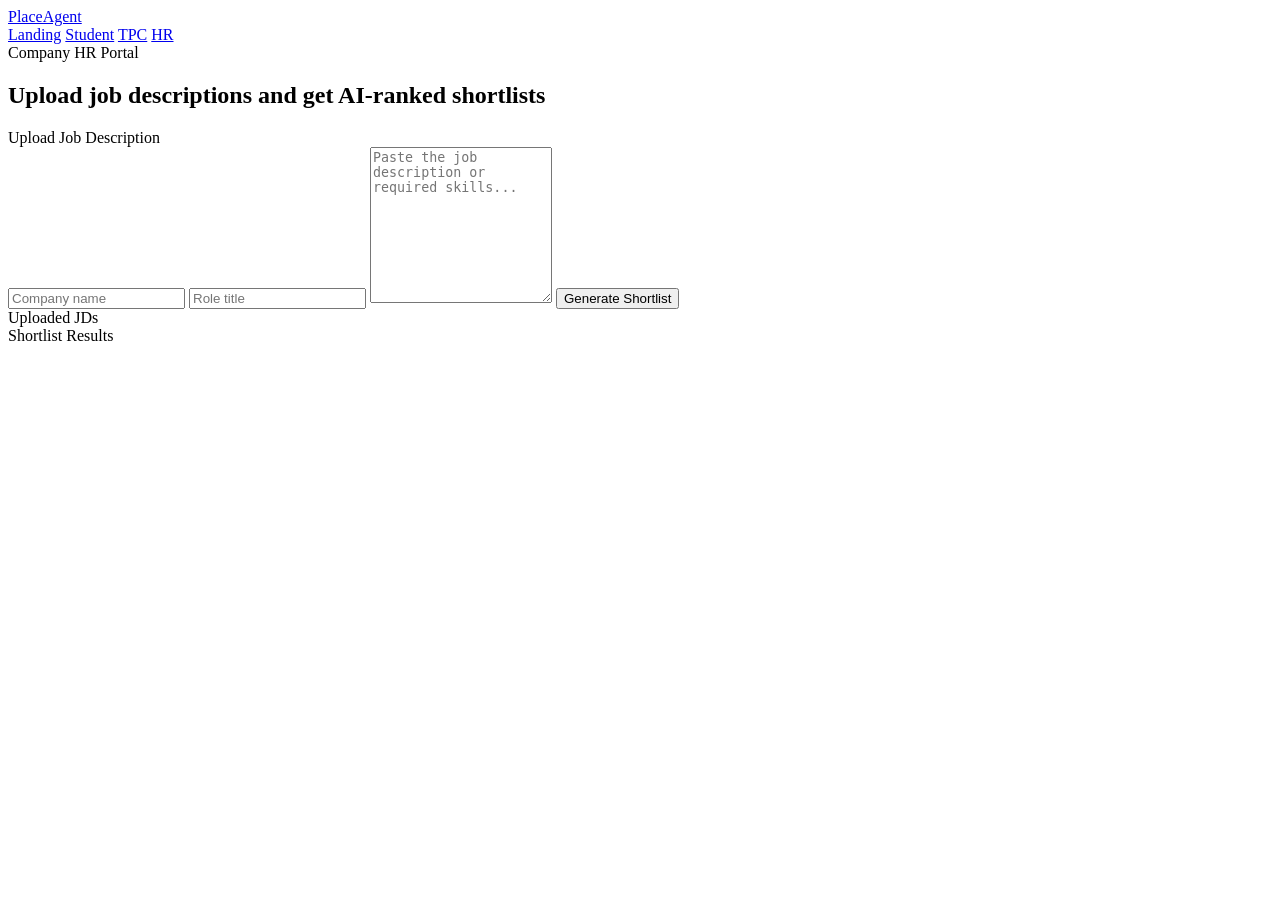
==== app/templates/hr.html @ d996e508 "Upgrade PlaceAgent parsing, orchestration, persistence, and UX" ====
<!DOCTYPE html>
<html lang="en">
<head>
  <meta charset="UTF-8" />
  <meta name="viewport" content="width=device-width, initial-scale=1.0" />
  <title>PlaceAgent | HR Portal</title>
  <link rel="preconnect" href="https://fonts.googleapis.com">
  <link rel="preconnect" href="https://fonts.gstatic.com" crossorigin>
  <link href="https://fonts.googleapis.com/css2?family=Space+Grotesk:wght@400;500;700&family=Manrope:wght@400;500;700;800&display=swap" rel="stylesheet">
  <link rel="stylesheet" href="/static/styles.css" />
</head>
<body>
  <div class="noise"></div>
  <header class="topbar">
    <a class="brand brand-link" href="/">
      <span class="brand-mark"></span>
      <span>PlaceAgent</span>
    </a>
    <nav class="nav">
      <a href="/">Landing</a>
      <a href="/student">Student</a>
      <a href="/tpc">TPC</a>
      <a href="/hr">HR</a>
    </nav>
  </header>

  <main class="page-shell">
    <section class="section compact-hero">
      <div class="section-head">
        <span class="eyebrow">Company HR Portal</span>
        <h2>Upload job descriptions and get AI-ranked shortlists</h2>
      </div>
      <div id="ai-banner" class="ai-banner"></div>
      <div id="hr-status" class="ai-banner" hidden></div>
    </section>
    <section class="section dashboard">
      <div class="dashboard-grid">
        <aside class="glass student-list">
          <div class="panel-title">Upload Job Description</div>
          <form id="jd-form" class="onboarding-form">
            <input type="text" name="company_name" placeholder="Company name" required />
            <input type="text" name="role_title" placeholder="Role title" required />
            <textarea name="requirements" rows="10" placeholder="Paste the job description or required skills..." required></textarea>
            <button class="btn btn-primary" type="submit">Generate Shortlist</button>
          </form>
          <div class="panel-title">Uploaded JDs</div>
          <div id="jd-list" class="stack-list"></div>
        </aside>
        <section class="glass student-detail">
          <div class="panel-title">Shortlist Results</div>
          <div id="shortlist-output" class="stack-list"></div>
        </section>
      </div>
    </section>
  </main>
  <script src="/static/hr.js"></script>
</body>
</html>
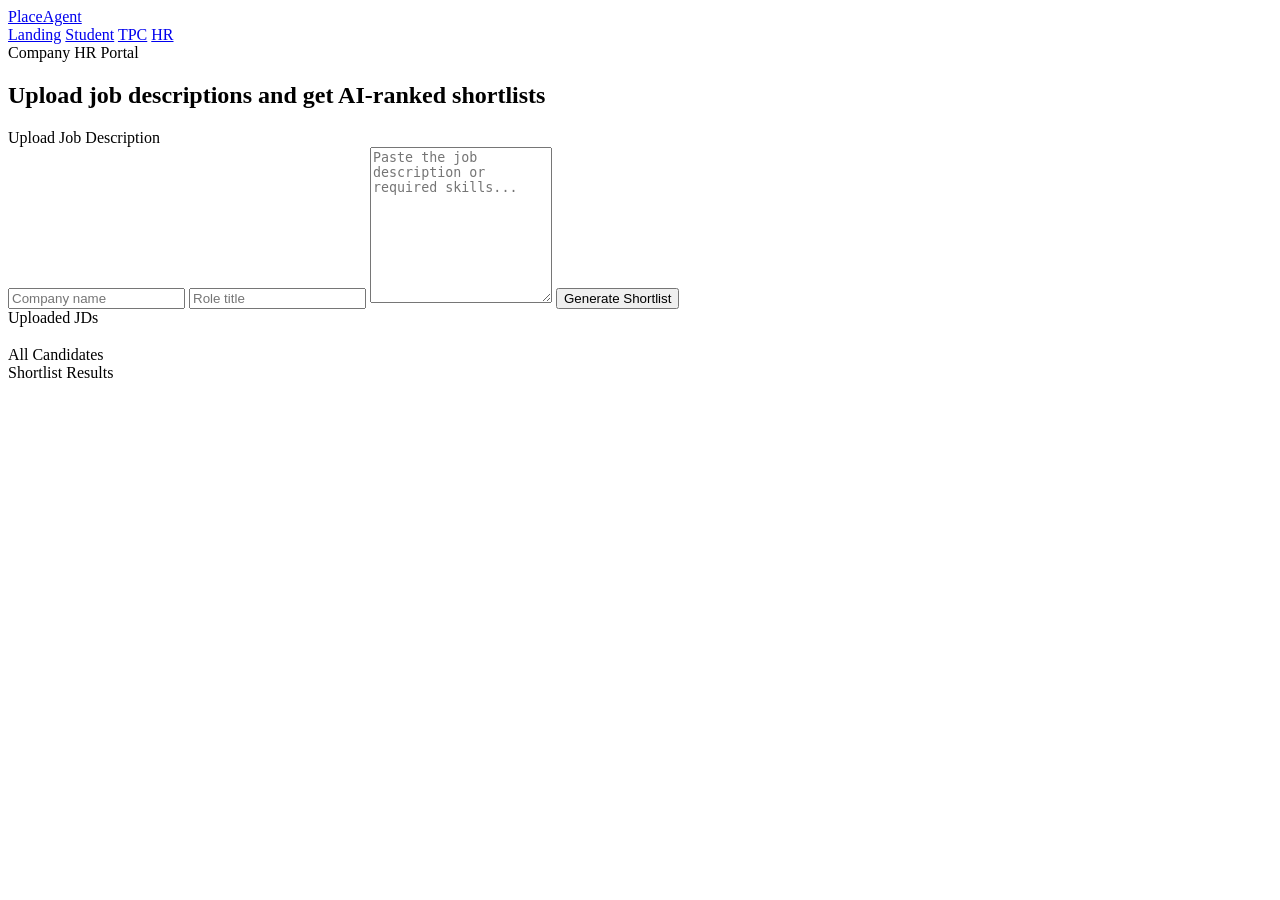
==== commit 4759afd1: "Build connected HR dashboard" ====
--- a/app/templates/hr.html
+++ b/app/templates/hr.html
@@ -31,6 +31,7 @@
         <h2>Upload job descriptions and get AI-ranked shortlists</h2>
       </div>
       <div id="ai-banner" class="ai-banner"></div>
+      <div id="hr-stats" class="hero-stats"></div>
       <div id="hr-status" class="ai-banner" hidden></div>
     </section>
     <section class="section dashboard">
@@ -45,10 +46,22 @@
           </form>
           <div class="panel-title">Uploaded JDs</div>
           <div id="jd-list" class="stack-list"></div>
+          <div class="panel-title" style="margin-top:1.2rem;">All Candidates</div>
+          <div id="candidate-list" class="stack-list"></div>
         </aside>
         <section class="glass student-detail">
           <div class="panel-title">Shortlist Results</div>
           <div id="shortlist-output" class="stack-list"></div>
+          <div id="candidate-detail" hidden>
+            <div class="panel-title" style="margin-top:1.2rem;">Candidate Profile</div>
+            <div id="candidate-profile-content" class="stack-list"></div>
+            <form id="invite-form" class="onboarding-form" style="margin-top:1rem;" hidden>
+              <div class="subhead">Send Interview Invite</div>
+              <input type="date" name="interview_date" required />
+              <input type="text" name="message" placeholder="Optional note to candidate" />
+              <button class="btn btn-primary" type="submit">Send Invite</button>
+            </form>
+          </div>
         </section>
       </div>
     </section>
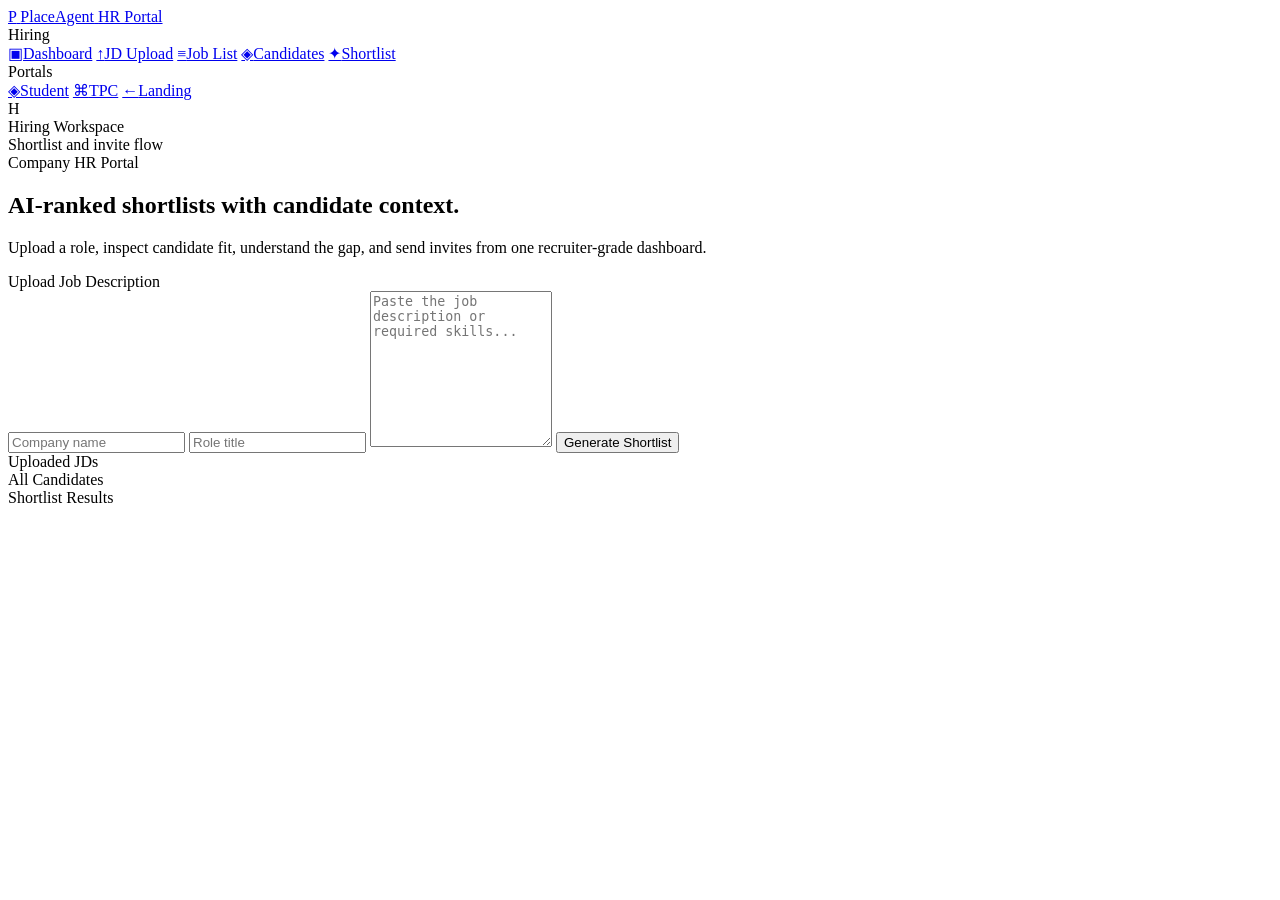
==== commit 39faaa04: "Redesign dashboards with premium portal UI" ====
--- a/app/templates/hr.html
+++ b/app/templates/hr.html
@@ -6,66 +6,105 @@
   <title>PlaceAgent | HR Portal</title>
   <link rel="preconnect" href="https://fonts.googleapis.com">
   <link rel="preconnect" href="https://fonts.gstatic.com" crossorigin>
-  <link href="https://fonts.googleapis.com/css2?family=Space+Grotesk:wght@400;500;700&family=Manrope:wght@400;500;700;800&display=swap" rel="stylesheet">
+  <link href="https://fonts.googleapis.com/css2?family=Syne:wght@400;600;700;800&family=DM+Sans:wght@300;400;500;700&display=swap" rel="stylesheet">
   <link rel="stylesheet" href="/static/styles.css" />
 </head>
-<body>
+<body class="portal-body">
   <div class="noise"></div>
-  <header class="topbar">
-    <a class="brand brand-link" href="/">
-      <span class="brand-mark"></span>
-      <span>PlaceAgent</span>
-    </a>
-    <nav class="nav">
-      <a href="/">Landing</a>
-      <a href="/student">Student</a>
-      <a href="/tpc">TPC</a>
-      <a href="/hr">HR</a>
-    </nav>
-  </header>
+  <div class="portal-shell">
+    <aside class="portal-sidebar">
+      <a class="sidebar-logo" href="/">
+        <span class="logo-icon">P</span>
+        <span>
+          <span class="logo-text">PlaceAgent</span>
+          <span class="logo-sub">HR Portal</span>
+        </span>
+      </a>
 
-  <main class="page-shell">
-    <section class="section compact-hero">
-      <div class="section-head">
-        <span class="eyebrow">Company HR Portal</span>
-        <h2>Upload job descriptions and get AI-ranked shortlists</h2>
+      <nav class="sidebar-nav">
+        <div class="nav-label">Hiring</div>
+        <a class="nav-item active" href="/hr"><span class="nav-icon">▣</span>Dashboard</a>
+        <a class="nav-item" href="#jd-upload-section"><span class="nav-icon">↑</span>JD Upload</a>
+        <a class="nav-item" href="#jd-list-section"><span class="nav-icon">≡</span>Job List</a>
+        <a class="nav-item" href="#candidate-list-section"><span class="nav-icon">◈</span>Candidates</a>
+        <a class="nav-item" href="#shortlist-section"><span class="nav-icon">✦</span>Shortlist</a>
+
+        <div class="nav-label">Portals</div>
+        <a class="nav-item" href="/student"><span class="nav-icon">◈</span>Student</a>
+        <a class="nav-item" href="/tpc"><span class="nav-icon">⌘</span>TPC</a>
+        <a class="nav-item" href="/"><span class="nav-icon">←</span>Landing</a>
+      </nav>
+
+      <div class="sidebar-footer">
+        <div class="user-pill">
+          <div class="avatar">H</div>
+          <div class="user-info">
+            <div class="name">Hiring Workspace</div>
+            <div class="role">Shortlist and invite flow</div>
+          </div>
+        </div>
       </div>
+    </aside>
+
+    <main class="portal-main">
+      <section class="page-header">
+        <div>
+          <div class="eyebrow">Company HR Portal</div>
+          <h1>AI-ranked <span class="text-accent">shortlists</span> with candidate context.</h1>
+          <p>Upload a role, inspect candidate fit, understand the gap, and send invites from one recruiter-grade dashboard.</p>
+        </div>
+      </section>
+
       <div id="ai-banner" class="ai-banner"></div>
       <div id="hr-stats" class="hero-stats"></div>
       <div id="hr-status" class="ai-banner" hidden></div>
-    </section>
-    <section class="section dashboard">
-      <div class="dashboard-grid">
-        <aside class="glass student-list">
-          <div class="panel-title">Upload Job Description</div>
-          <form id="jd-form" class="onboarding-form">
-            <input type="text" name="company_name" placeholder="Company name" required />
-            <input type="text" name="role_title" placeholder="Role title" required />
-            <textarea name="requirements" rows="10" placeholder="Paste the job description or required skills..." required></textarea>
-            <button class="btn btn-primary" type="submit">Generate Shortlist</button>
-          </form>
-          <div class="panel-title">Uploaded JDs</div>
-          <div id="jd-list" class="stack-list"></div>
-          <div class="panel-title" style="margin-top:1.2rem;">All Candidates</div>
-          <div id="candidate-list" class="stack-list"></div>
+
+      <section class="portal-dashboard">
+        <aside class="glass sidebar-panel">
+          <section id="jd-upload-section">
+            <div class="panel-title">Upload Job Description</div>
+            <form id="jd-form" class="onboarding-form">
+              <input type="text" name="company_name" placeholder="Company name" required />
+              <input type="text" name="role_title" placeholder="Role title" required />
+              <textarea name="requirements" rows="10" placeholder="Paste the job description or required skills..." required></textarea>
+              <button class="btn btn-primary" type="submit">Generate Shortlist</button>
+            </form>
+          </section>
+
+          <section id="jd-list-section">
+            <div class="panel-title">Uploaded JDs</div>
+            <div id="jd-list" class="stack-list"></div>
+          </section>
+
+          <section id="candidate-list-section">
+            <div class="panel-title">All Candidates</div>
+            <div id="candidate-list" class="stack-list"></div>
+          </section>
         </aside>
-        <section class="glass student-detail">
-          <div class="panel-title">Shortlist Results</div>
-          <div id="shortlist-output" class="stack-list"></div>
-          <div id="candidate-detail" hidden>
-            <div class="panel-title" style="margin-top:1.2rem;">Candidate Profile</div>
-            <div id="candidate-profile-content" class="stack-list"></div>
-            <form id="invite-form" class="onboarding-form" style="margin-top:1rem;" hidden>
-              <div class="subhead">Send Interview Invite</div>
-              <input type="date" name="interview_date" required />
-              <input type="text" name="message" placeholder="Optional note to candidate" />
-              <button class="btn btn-primary" type="submit">Send Invite</button>
-            </form>
+
+        <section class="portal-content">
+          <div class="feature-grid portal-feature-grid hr-feature-grid">
+            <section class="glass feature-panel" id="shortlist-section">
+              <div class="panel-title">Shortlist Results</div>
+              <div id="shortlist-output" class="stack-list"></div>
+            </section>
+
+            <section class="glass feature-panel feature-panel-wide" id="candidate-detail" hidden>
+              <div class="panel-title">Candidate Profile</div>
+              <div id="candidate-profile-content" class="stack-list"></div>
+              <form id="invite-form" class="onboarding-form" style="margin-top:1rem;" hidden>
+                <div class="subhead">Send Interview Invite</div>
+                <input type="date" name="interview_date" required />
+                <input type="text" name="message" placeholder="Optional note to candidate" />
+                <button class="btn btn-primary" type="submit">Send Invite</button>
+              </form>
+            </section>
           </div>
         </section>
-      </div>
-    </section>
-  </main>
+      </section>
+    </main>
+  </div>
+
   <script src="/static/hr.js"></script>
 </body>
 </html>
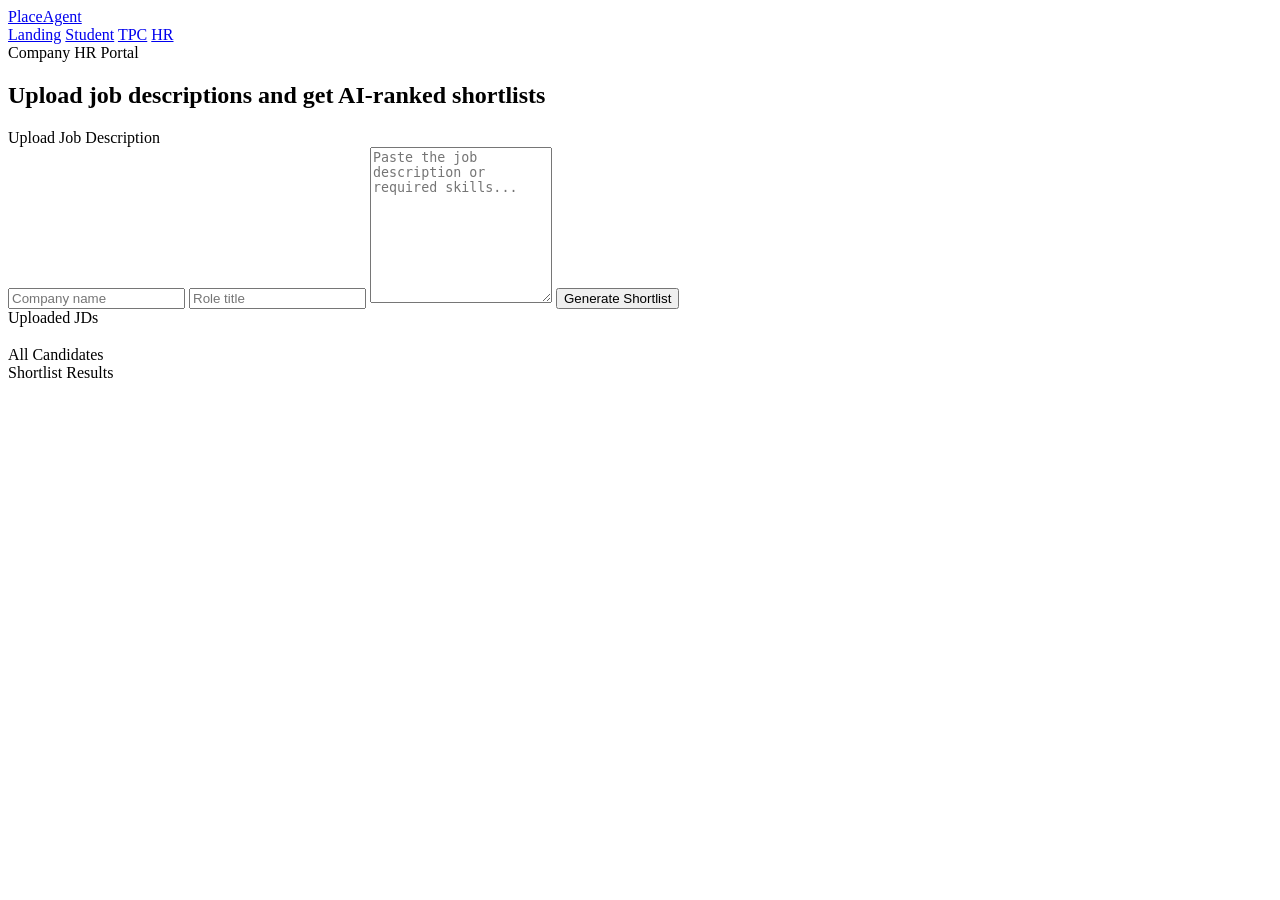
==== commit 4a8b44ef: "Restore original dashboard layout pattern" ====
--- a/app/templates/hr.html
+++ b/app/templates/hr.html
@@ -6,105 +6,66 @@
   <title>PlaceAgent | HR Portal</title>
   <link rel="preconnect" href="https://fonts.googleapis.com">
   <link rel="preconnect" href="https://fonts.gstatic.com" crossorigin>
-  <link href="https://fonts.googleapis.com/css2?family=Syne:wght@400;600;700;800&family=DM+Sans:wght@300;400;500;700&display=swap" rel="stylesheet">
+  <link href="https://fonts.googleapis.com/css2?family=Space+Grotesk:wght@400;500;700&family=Manrope:wght@400;500;700;800&display=swap" rel="stylesheet">
   <link rel="stylesheet" href="/static/styles.css" />
 </head>
-<body class="portal-body">
+<body>
   <div class="noise"></div>
-  <div class="portal-shell">
-    <aside class="portal-sidebar">
-      <a class="sidebar-logo" href="/">
-        <span class="logo-icon">P</span>
-        <span>
-          <span class="logo-text">PlaceAgent</span>
-          <span class="logo-sub">HR Portal</span>
-        </span>
-      </a>
+  <header class="topbar">
+    <a class="brand brand-link" href="/">
+      <span class="brand-mark"></span>
+      <span>PlaceAgent</span>
+    </a>
+    <nav class="nav">
+      <a href="/">Landing</a>
+      <a href="/student">Student</a>
+      <a href="/tpc">TPC</a>
+      <a href="/hr">HR</a>
+    </nav>
+  </header>
 
-      <nav class="sidebar-nav">
-        <div class="nav-label">Hiring</div>
-        <a class="nav-item active" href="/hr"><span class="nav-icon">▣</span>Dashboard</a>
-        <a class="nav-item" href="#jd-upload-section"><span class="nav-icon">↑</span>JD Upload</a>
-        <a class="nav-item" href="#jd-list-section"><span class="nav-icon">≡</span>Job List</a>
-        <a class="nav-item" href="#candidate-list-section"><span class="nav-icon">◈</span>Candidates</a>
-        <a class="nav-item" href="#shortlist-section"><span class="nav-icon">✦</span>Shortlist</a>
-
-        <div class="nav-label">Portals</div>
-        <a class="nav-item" href="/student"><span class="nav-icon">◈</span>Student</a>
-        <a class="nav-item" href="/tpc"><span class="nav-icon">⌘</span>TPC</a>
-        <a class="nav-item" href="/"><span class="nav-icon">←</span>Landing</a>
-      </nav>
-
-      <div class="sidebar-footer">
-        <div class="user-pill">
-          <div class="avatar">H</div>
-          <div class="user-info">
-            <div class="name">Hiring Workspace</div>
-            <div class="role">Shortlist and invite flow</div>
-          </div>
-        </div>
+  <main class="page-shell">
+    <section class="section compact-hero">
+      <div class="section-head">
+        <span class="eyebrow">Company HR Portal</span>
+        <h2>Upload job descriptions and get AI-ranked shortlists</h2>
       </div>
-    </aside>
-
-    <main class="portal-main">
-      <section class="page-header">
-        <div>
-          <div class="eyebrow">Company HR Portal</div>
-          <h1>AI-ranked <span class="text-accent">shortlists</span> with candidate context.</h1>
-          <p>Upload a role, inspect candidate fit, understand the gap, and send invites from one recruiter-grade dashboard.</p>
-        </div>
-      </section>
-
       <div id="ai-banner" class="ai-banner"></div>
       <div id="hr-stats" class="hero-stats"></div>
       <div id="hr-status" class="ai-banner" hidden></div>
-
-      <section class="portal-dashboard">
-        <aside class="glass sidebar-panel">
-          <section id="jd-upload-section">
-            <div class="panel-title">Upload Job Description</div>
-            <form id="jd-form" class="onboarding-form">
-              <input type="text" name="company_name" placeholder="Company name" required />
-              <input type="text" name="role_title" placeholder="Role title" required />
-              <textarea name="requirements" rows="10" placeholder="Paste the job description or required skills..." required></textarea>
-              <button class="btn btn-primary" type="submit">Generate Shortlist</button>
+    </section>
+    <section class="section dashboard">
+      <div class="dashboard-grid">
+        <aside class="glass student-list">
+          <div class="panel-title">Upload Job Description</div>
+          <form id="jd-form" class="onboarding-form">
+            <input type="text" name="company_name" placeholder="Company name" required />
+            <input type="text" name="role_title" placeholder="Role title" required />
+            <textarea name="requirements" rows="10" placeholder="Paste the job description or required skills..." required></textarea>
+            <button class="btn btn-primary" type="submit">Generate Shortlist</button>
+          </form>
+          <div class="panel-title">Uploaded JDs</div>
+          <div id="jd-list" class="stack-list"></div>
+          <div class="panel-title" style="margin-top:1.2rem;">All Candidates</div>
+          <div id="candidate-list" class="stack-list"></div>
+        </aside>
+        <section class="glass student-detail">
+          <div class="panel-title">Shortlist Results</div>
+          <div id="shortlist-output" class="stack-list"></div>
+          <div id="candidate-detail" hidden>
+            <div class="panel-title" style="margin-top:1.2rem;">Candidate Profile</div>
+            <div id="candidate-profile-content" class="stack-list"></div>
+            <form id="invite-form" class="onboarding-form" style="margin-top:1rem;" hidden>
+              <div class="subhead">Send Interview Invite</div>
+              <input type="date" name="interview_date" required />
+              <input type="text" name="message" placeholder="Optional note to candidate" />
+              <button class="btn btn-primary" type="submit">Send Invite</button>
             </form>
-          </section>
-
-          <section id="jd-list-section">
-            <div class="panel-title">Uploaded JDs</div>
-            <div id="jd-list" class="stack-list"></div>
-          </section>
-
-          <section id="candidate-list-section">
-            <div class="panel-title">All Candidates</div>
-            <div id="candidate-list" class="stack-list"></div>
-          </section>
-        </aside>
-
-        <section class="portal-content">
-          <div class="feature-grid portal-feature-grid hr-feature-grid">
-            <section class="glass feature-panel" id="shortlist-section">
-              <div class="panel-title">Shortlist Results</div>
-              <div id="shortlist-output" class="stack-list"></div>
-            </section>
-
-            <section class="glass feature-panel feature-panel-wide" id="candidate-detail" hidden>
-              <div class="panel-title">Candidate Profile</div>
-              <div id="candidate-profile-content" class="stack-list"></div>
-              <form id="invite-form" class="onboarding-form" style="margin-top:1rem;" hidden>
-                <div class="subhead">Send Interview Invite</div>
-                <input type="date" name="interview_date" required />
-                <input type="text" name="message" placeholder="Optional note to candidate" />
-                <button class="btn btn-primary" type="submit">Send Invite</button>
-              </form>
-            </section>
           </div>
         </section>
-      </section>
-    </main>
-  </div>
-
+      </div>
+    </section>
+  </main>
   <script src="/static/hr.js"></script>
 </body>
 </html>
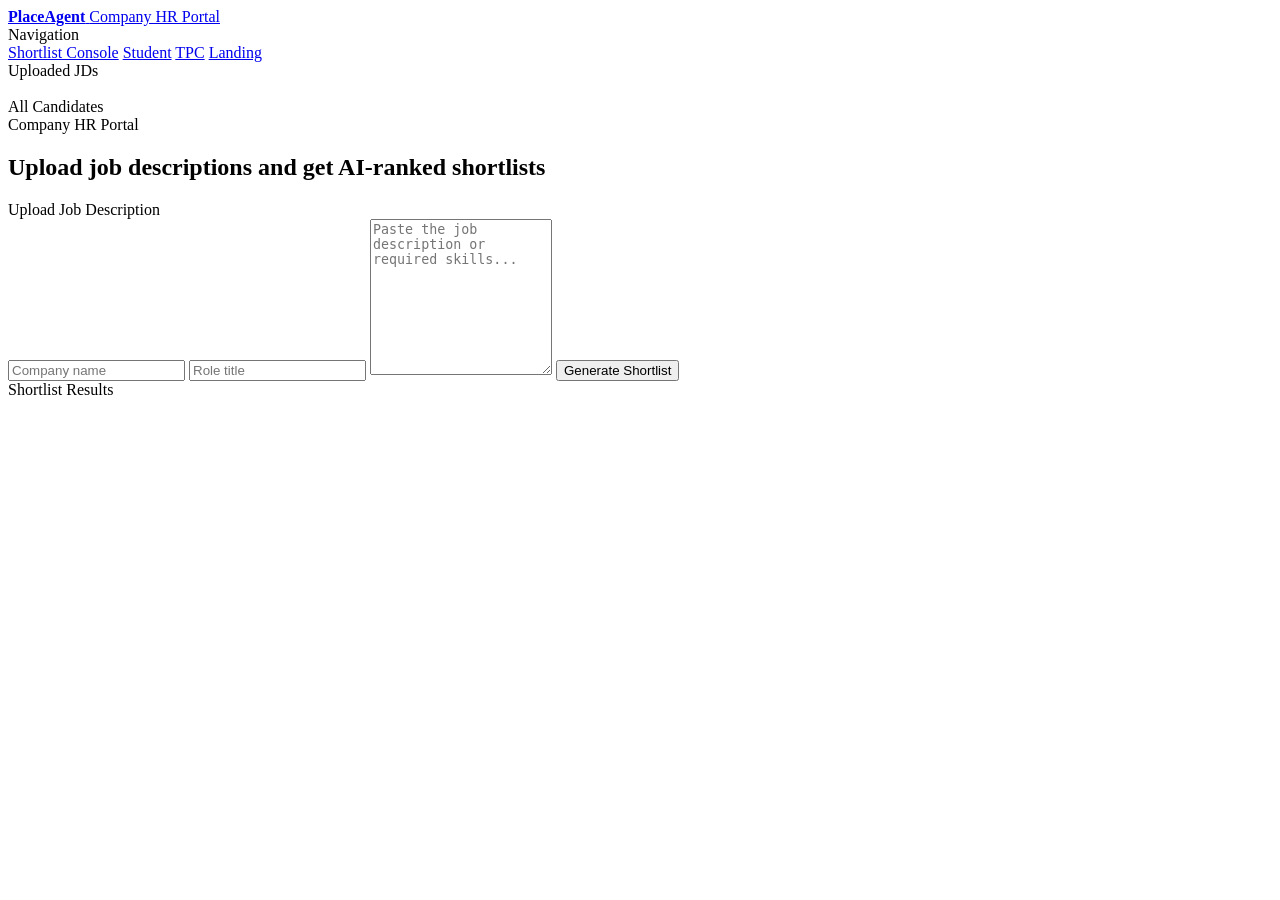
==== commit 24785db9: "Redesign dashboards with app shell UI" ====
--- a/app/templates/hr.html
+++ b/app/templates/hr.html
@@ -6,54 +6,70 @@
   <title>PlaceAgent | HR Portal</title>
   <link rel="preconnect" href="https://fonts.googleapis.com">
   <link rel="preconnect" href="https://fonts.gstatic.com" crossorigin>
-  <link href="https://fonts.googleapis.com/css2?family=Space+Grotesk:wght@400;500;700&family=Manrope:wght@400;500;700;800&display=swap" rel="stylesheet">
+  <link href="https://fonts.googleapis.com/css2?family=Syne:wght@600;700;800&family=Inter:wght@300;400;500;600;700;800&display=swap" rel="stylesheet">
   <link rel="stylesheet" href="/static/styles.css" />
 </head>
-<body>
+<body class="app-body">
   <div class="noise"></div>
-  <header class="topbar">
-    <a class="brand brand-link" href="/">
-      <span class="brand-mark"></span>
-      <span>PlaceAgent</span>
-    </a>
-    <nav class="nav">
-      <a href="/">Landing</a>
-      <a href="/student">Student</a>
-      <a href="/tpc">TPC</a>
-      <a href="/hr">HR</a>
-    </nav>
-  </header>
+  <div class="app-shell">
+    <aside class="app-sidebar">
+      <div>
+        <a class="shell-brand" href="/">
+          <span class="shell-brand-mark"></span>
+          <div>
+            <strong>PlaceAgent</strong>
+            <span>Company HR Portal</span>
+          </div>
+        </a>
 
-  <main class="page-shell">
-    <section class="section compact-hero">
-      <div class="section-head">
-        <span class="eyebrow">Company HR Portal</span>
-        <h2>Upload job descriptions and get AI-ranked shortlists</h2>
+        <div class="sidebar-group">
+          <div class="sidebar-label">Navigation</div>
+          <a class="ni on" href="/hr"><span>Shortlist Console</span></a>
+          <a class="ni" href="/student"><span>Student</span></a>
+          <a class="ni" href="/tpc"><span>TPC</span></a>
+          <a class="ni" href="/"><span>Landing</span></a>
+        </div>
       </div>
+
+      <div class="sidebar-footer">
+        <div class="panel-title">Uploaded JDs</div>
+        <div id="jd-list" class="sidebar-student-list"></div>
+        <div class="panel-title" style="margin-top:18px;">All Candidates</div>
+        <div id="candidate-list" class="sidebar-student-list"></div>
+      </div>
+    </aside>
+
+    <main class="app-main">
+      <div class="app-topbar">
+        <div>
+          <span class="eyebrow">Company HR Portal</span>
+          <h2>Upload job descriptions and get AI-ranked shortlists</h2>
+        </div>
+      </div>
+
       <div id="ai-banner" class="ai-banner"></div>
       <div id="hr-stats" class="hero-stats"></div>
       <div id="hr-status" class="ai-banner" hidden></div>
-    </section>
-    <section class="section dashboard">
-      <div class="dashboard-grid">
-        <aside class="glass student-list">
-          <div class="panel-title">Upload Job Description</div>
-          <form id="jd-form" class="onboarding-form">
-            <input type="text" name="company_name" placeholder="Company name" required />
-            <input type="text" name="role_title" placeholder="Role title" required />
-            <textarea name="requirements" rows="10" placeholder="Paste the job description or required skills..." required></textarea>
-            <button class="btn btn-primary" type="submit">Generate Shortlist</button>
-          </form>
-          <div class="panel-title">Uploaded JDs</div>
-          <div id="jd-list" class="stack-list"></div>
-          <div class="panel-title" style="margin-top:1.2rem;">All Candidates</div>
-          <div id="candidate-list" class="stack-list"></div>
-        </aside>
-        <section class="glass student-detail">
-          <div class="panel-title">Shortlist Results</div>
-          <div id="shortlist-output" class="stack-list"></div>
-          <div id="candidate-detail" hidden>
-            <div class="panel-title" style="margin-top:1.2rem;">Candidate Profile</div>
+
+      <section class="workspace-grid">
+        <div class="workspace-primary">
+          <div class="grid-two">
+            <div class="glass section-card">
+              <div class="panel-title">Upload Job Description</div>
+              <form id="jd-form" class="onboarding-form">
+                <input type="text" name="company_name" placeholder="Company name" required />
+                <input type="text" name="role_title" placeholder="Role title" required />
+                <textarea name="requirements" rows="10" placeholder="Paste the job description or required skills..." required></textarea>
+                <button class="btn btn-primary" type="submit">Generate Shortlist</button>
+              </form>
+            </div>
+            <div class="glass section-card">
+              <div class="panel-title">Shortlist Results</div>
+              <div id="shortlist-output" class="stack-list"></div>
+            </div>
+          </div>
+          <div class="glass section-card" id="candidate-detail" hidden>
+            <div class="panel-title">Candidate Profile</div>
             <div id="candidate-profile-content" class="stack-list"></div>
             <form id="invite-form" class="onboarding-form" style="margin-top:1rem;" hidden>
               <div class="subhead">Send Interview Invite</div>
@@ -62,10 +78,10 @@
               <button class="btn btn-primary" type="submit">Send Invite</button>
             </form>
           </div>
-        </section>
-      </div>
-    </section>
-  </main>
+        </div>
+      </section>
+    </main>
+  </div>
   <script src="/static/hr.js"></script>
 </body>
 </html>
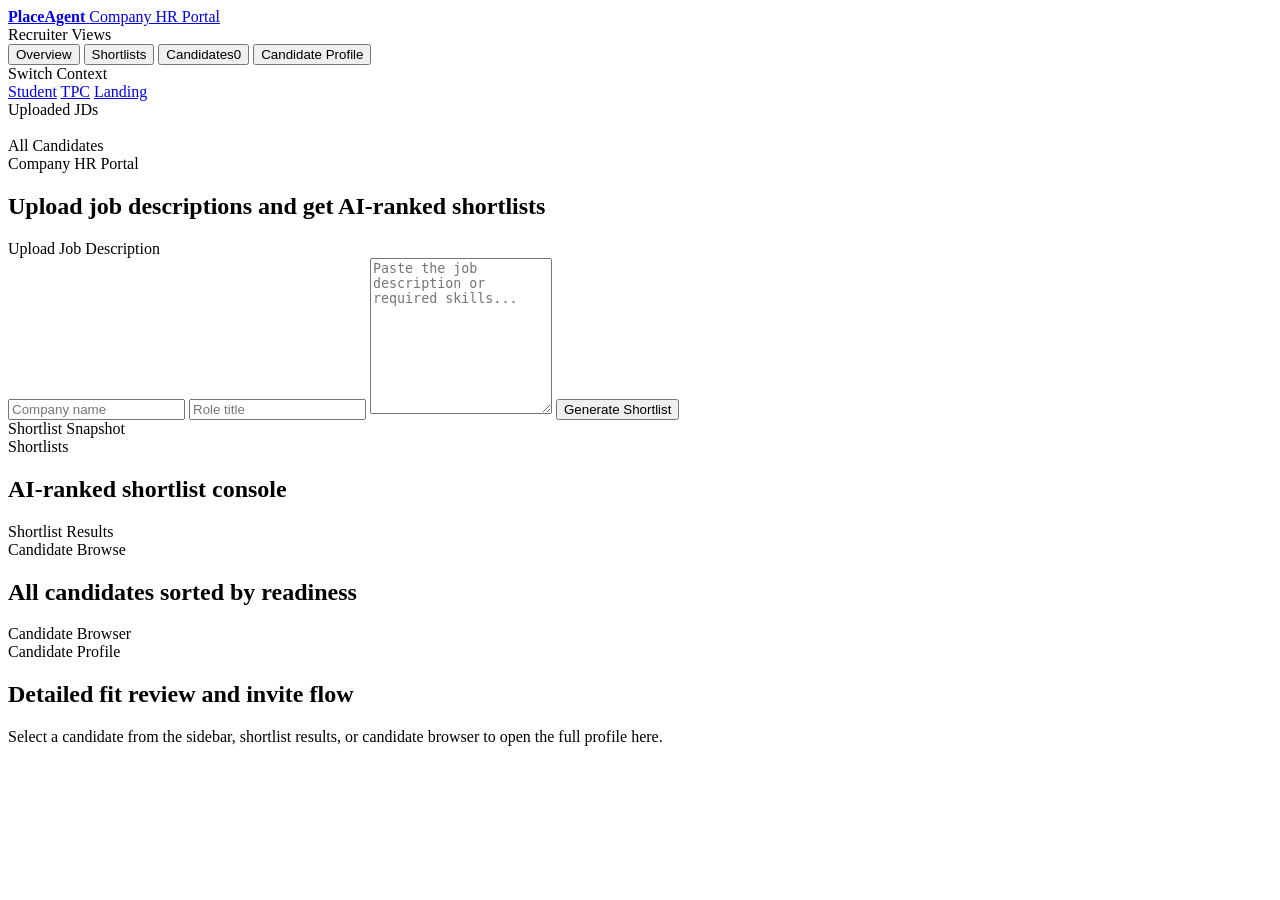
==== commit 519b3fe6: "Add app-shell navigation to TPC and HR" ====
--- a/app/templates/hr.html
+++ b/app/templates/hr.html
@@ -23,8 +23,14 @@
         </a>
 
         <div class="sidebar-group">
-          <div class="sidebar-label">Navigation</div>
-          <a class="ni on" href="/hr"><span>Shortlist Console</span></a>
+          <div class="sidebar-label">Recruiter Views</div>
+          <button class="ni on" type="button" data-view="overview"><span>Overview</span></button>
+          <button class="ni" type="button" data-view="shortlist"><span>Shortlists</span></button>
+          <button class="ni" type="button" data-view="candidates"><span>Candidates</span><span class="nav-count" id="hr-candidate-count">0</span></button>
+          <button class="ni" type="button" data-view="profile"><span>Candidate Profile</span></button>
+        </div>
+        <div class="sidebar-group">
+          <div class="sidebar-label">Switch Context</div>
           <a class="ni" href="/student"><span>Student</span></a>
           <a class="ni" href="/tpc"><span>TPC</span></a>
           <a class="ni" href="/"><span>Landing</span></a>
@@ -51,21 +57,60 @@
       <div id="hr-stats" class="hero-stats"></div>
       <div id="hr-status" class="ai-banner" hidden></div>
 
-      <section class="workspace-grid">
-        <div class="workspace-primary">
-          <div class="grid-two">
-            <div class="glass section-card">
-              <div class="panel-title">Upload Job Description</div>
-              <form id="jd-form" class="onboarding-form">
-                <input type="text" name="company_name" placeholder="Company name" required />
-                <input type="text" name="role_title" placeholder="Role title" required />
-                <textarea name="requirements" rows="10" placeholder="Paste the job description or required skills..." required></textarea>
-                <button class="btn btn-primary" type="submit">Generate Shortlist</button>
-              </form>
+      <section id="hr-main">
+        <div class="view active" id="v-overview">
+          <section class="workspace-grid">
+            <div class="workspace-primary">
+              <div class="grid-two">
+                <div class="glass section-card">
+                  <div class="panel-title">Upload Job Description</div>
+                  <form id="jd-form" class="onboarding-form">
+                    <input type="text" name="company_name" placeholder="Company name" required />
+                    <input type="text" name="role_title" placeholder="Role title" required />
+                    <textarea name="requirements" rows="10" placeholder="Paste the job description or required skills..." required></textarea>
+                    <button class="btn btn-primary" type="submit">Generate Shortlist</button>
+                  </form>
+                </div>
+                <div class="glass section-card">
+                  <div class="panel-title">Shortlist Snapshot</div>
+                  <div id="shortlist-preview" class="stack-list"></div>
+                </div>
+              </div>
             </div>
-            <div class="glass section-card">
-              <div class="panel-title">Shortlist Results</div>
-              <div id="shortlist-output" class="stack-list"></div>
+          </section>
+        </div>
+
+        <div class="view" id="v-shortlist">
+          <div class="view-header">
+            <div>
+              <span class="eyebrow">Shortlists</span>
+              <h2>AI-ranked shortlist console</h2>
+            </div>
+          </div>
+          <div class="glass section-card">
+            <div class="panel-title">Shortlist Results</div>
+            <div id="shortlist-output" class="stack-list"></div>
+          </div>
+        </div>
+
+        <div class="view" id="v-candidates">
+          <div class="view-header">
+            <div>
+              <span class="eyebrow">Candidate Browse</span>
+              <h2>All candidates sorted by readiness</h2>
+            </div>
+          </div>
+          <div class="glass section-card">
+            <div class="panel-title">Candidate Browser</div>
+            <div id="candidate-list-main" class="stack-list"></div>
+          </div>
+        </div>
+
+        <div class="view" id="v-profile">
+          <div class="view-header">
+            <div>
+              <span class="eyebrow">Candidate Profile</span>
+              <h2>Detailed fit review and invite flow</h2>
             </div>
           </div>
           <div class="glass section-card" id="candidate-detail" hidden>
@@ -78,6 +123,9 @@
               <button class="btn btn-primary" type="submit">Send Invite</button>
             </form>
           </div>
+          <div class="glass section-card" id="candidate-empty">
+            <div class="list-item">Select a candidate from the sidebar, shortlist results, or candidate browser to open the full profile here.</div>
+          </div>
         </div>
       </section>
     </main>
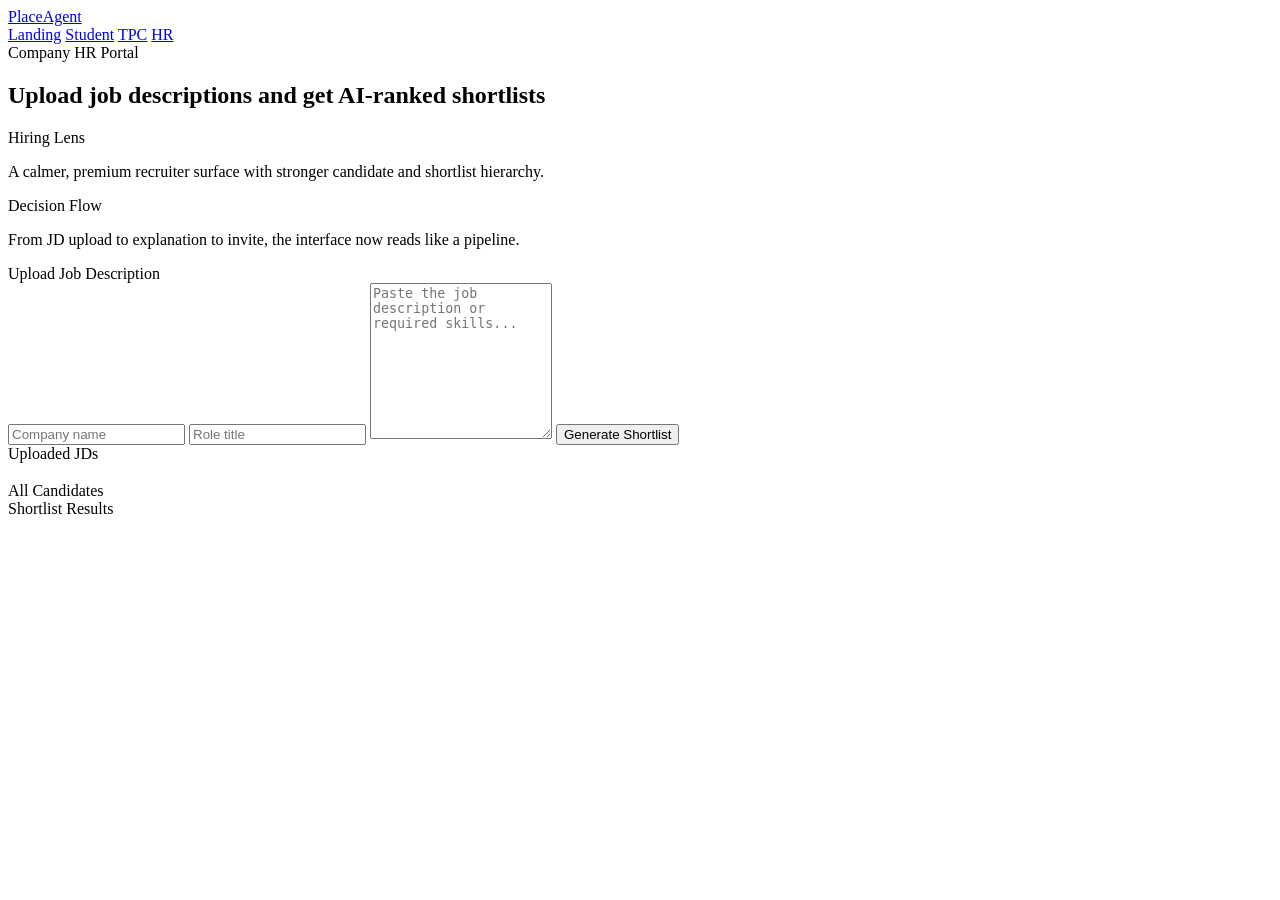
==== commit fdb85435: "Refresh PlaceAgent UI aesthetics" ====
--- a/app/templates/hr.html
+++ b/app/templates/hr.html
@@ -6,115 +6,64 @@
   <title>PlaceAgent | HR Portal</title>
   <link rel="preconnect" href="https://fonts.googleapis.com">
   <link rel="preconnect" href="https://fonts.gstatic.com" crossorigin>
-  <link href="https://fonts.googleapis.com/css2?family=Syne:wght@600;700;800&family=Inter:wght@300;400;500;600;700;800&display=swap" rel="stylesheet">
+  <link href="https://fonts.googleapis.com/css2?family=Space+Grotesk:wght@400;500;700&family=Manrope:wght@400;500;700;800&display=swap" rel="stylesheet">
   <link rel="stylesheet" href="/static/styles.css" />
 </head>
-<body class="app-body">
+<body class="theme-hr">
   <div class="noise"></div>
-  <div class="app-shell">
-    <aside class="app-sidebar">
-      <div>
-        <a class="shell-brand" href="/">
-          <span class="shell-brand-mark"></span>
-          <div>
-            <strong>PlaceAgent</strong>
-            <span>Company HR Portal</span>
-          </div>
-        </a>
+  <header class="topbar">
+    <a class="brand brand-link" href="/">
+      <span class="brand-mark"></span>
+      <span>PlaceAgent</span>
+    </a>
+    <nav class="nav">
+      <a href="/">Landing</a>
+      <a href="/student">Student</a>
+      <a href="/tpc">TPC</a>
+      <a href="/hr">HR</a>
+    </nav>
+  </header>
 
-        <div class="sidebar-group">
-          <div class="sidebar-label">Recruiter Views</div>
-          <button class="ni on" type="button" data-view="overview"><span>Overview</span></button>
-          <button class="ni" type="button" data-view="shortlist"><span>Shortlists</span></button>
-          <button class="ni" type="button" data-view="candidates"><span>Candidates</span><span class="nav-count" id="hr-candidate-count">0</span></button>
-          <button class="ni" type="button" data-view="profile"><span>Candidate Profile</span></button>
+  <main class="page-shell">
+    <section class="section compact-hero">
+      <div class="section-head">
+        <span class="eyebrow">Company HR Portal</span>
+        <h2>Upload job descriptions and get AI-ranked shortlists</h2>
+      </div>
+      <div class="page-intro-strip">
+        <div class="glass intro-card">
+          <div class="panel-title">Hiring Lens</div>
+          <p>A calmer, premium recruiter surface with stronger candidate and shortlist hierarchy.</p>
         </div>
-        <div class="sidebar-group">
-          <div class="sidebar-label">Switch Context</div>
-          <a class="ni" href="/student"><span>Student</span></a>
-          <a class="ni" href="/tpc"><span>TPC</span></a>
-          <a class="ni" href="/"><span>Landing</span></a>
+        <div class="glass intro-card">
+          <div class="panel-title">Decision Flow</div>
+          <p>From JD upload to explanation to invite, the interface now reads like a pipeline.</p>
         </div>
       </div>
-
-      <div class="sidebar-footer">
-        <div class="panel-title">Uploaded JDs</div>
-        <div id="jd-list" class="sidebar-student-list"></div>
-        <div class="panel-title" style="margin-top:18px;">All Candidates</div>
-        <div id="candidate-list" class="sidebar-student-list"></div>
-      </div>
-    </aside>
-
-    <main class="app-main">
-      <div class="app-topbar">
-        <div>
-          <span class="eyebrow">Company HR Portal</span>
-          <h2>Upload job descriptions and get AI-ranked shortlists</h2>
-        </div>
-      </div>
-
       <div id="ai-banner" class="ai-banner"></div>
       <div id="hr-stats" class="hero-stats"></div>
       <div id="hr-status" class="ai-banner" hidden></div>
-
-      <section id="hr-main">
-        <div class="view active" id="v-overview">
-          <section class="workspace-grid">
-            <div class="workspace-primary">
-              <div class="grid-two">
-                <div class="glass section-card">
-                  <div class="panel-title">Upload Job Description</div>
-                  <form id="jd-form" class="onboarding-form">
-                    <input type="text" name="company_name" placeholder="Company name" required />
-                    <input type="text" name="role_title" placeholder="Role title" required />
-                    <textarea name="requirements" rows="10" placeholder="Paste the job description or required skills..." required></textarea>
-                    <button class="btn btn-primary" type="submit">Generate Shortlist</button>
-                  </form>
-                </div>
-                <div class="glass section-card">
-                  <div class="panel-title">Shortlist Snapshot</div>
-                  <div id="shortlist-preview" class="stack-list"></div>
-                </div>
-              </div>
-            </div>
-          </section>
-        </div>
-
-        <div class="view" id="v-shortlist">
-          <div class="view-header">
-            <div>
-              <span class="eyebrow">Shortlists</span>
-              <h2>AI-ranked shortlist console</h2>
-            </div>
-          </div>
-          <div class="glass section-card">
-            <div class="panel-title">Shortlist Results</div>
-            <div id="shortlist-output" class="stack-list"></div>
-          </div>
-        </div>
-
-        <div class="view" id="v-candidates">
-          <div class="view-header">
-            <div>
-              <span class="eyebrow">Candidate Browse</span>
-              <h2>All candidates sorted by readiness</h2>
-            </div>
-          </div>
-          <div class="glass section-card">
-            <div class="panel-title">Candidate Browser</div>
-            <div id="candidate-list-main" class="stack-list"></div>
-          </div>
-        </div>
-
-        <div class="view" id="v-profile">
-          <div class="view-header">
-            <div>
-              <span class="eyebrow">Candidate Profile</span>
-              <h2>Detailed fit review and invite flow</h2>
-            </div>
-          </div>
-          <div class="glass section-card" id="candidate-detail" hidden>
-            <div class="panel-title">Candidate Profile</div>
+    </section>
+    <section class="section dashboard">
+      <div class="dashboard-grid">
+        <aside class="glass student-list">
+          <div class="panel-title">Upload Job Description</div>
+          <form id="jd-form" class="onboarding-form">
+            <input type="text" name="company_name" placeholder="Company name" required />
+            <input type="text" name="role_title" placeholder="Role title" required />
+            <textarea name="requirements" rows="10" placeholder="Paste the job description or required skills..." required></textarea>
+            <button class="btn btn-primary" type="submit">Generate Shortlist</button>
+          </form>
+          <div class="panel-title">Uploaded JDs</div>
+          <div id="jd-list" class="stack-list"></div>
+          <div class="panel-title" style="margin-top:1.2rem;">All Candidates</div>
+          <div id="candidate-list" class="stack-list"></div>
+        </aside>
+        <section class="glass student-detail">
+          <div class="panel-title">Shortlist Results</div>
+          <div id="shortlist-output" class="stack-list"></div>
+          <div id="candidate-detail" hidden>
+            <div class="panel-title" style="margin-top:1.2rem;">Candidate Profile</div>
             <div id="candidate-profile-content" class="stack-list"></div>
             <form id="invite-form" class="onboarding-form" style="margin-top:1rem;" hidden>
               <div class="subhead">Send Interview Invite</div>
@@ -123,13 +72,10 @@
               <button class="btn btn-primary" type="submit">Send Invite</button>
             </form>
           </div>
-          <div class="glass section-card" id="candidate-empty">
-            <div class="list-item">Select a candidate from the sidebar, shortlist results, or candidate browser to open the full profile here.</div>
-          </div>
-        </div>
-      </section>
-    </main>
-  </div>
+        </section>
+      </div>
+    </section>
+  </main>
   <script src="/static/hr.js"></script>
 </body>
 </html>
